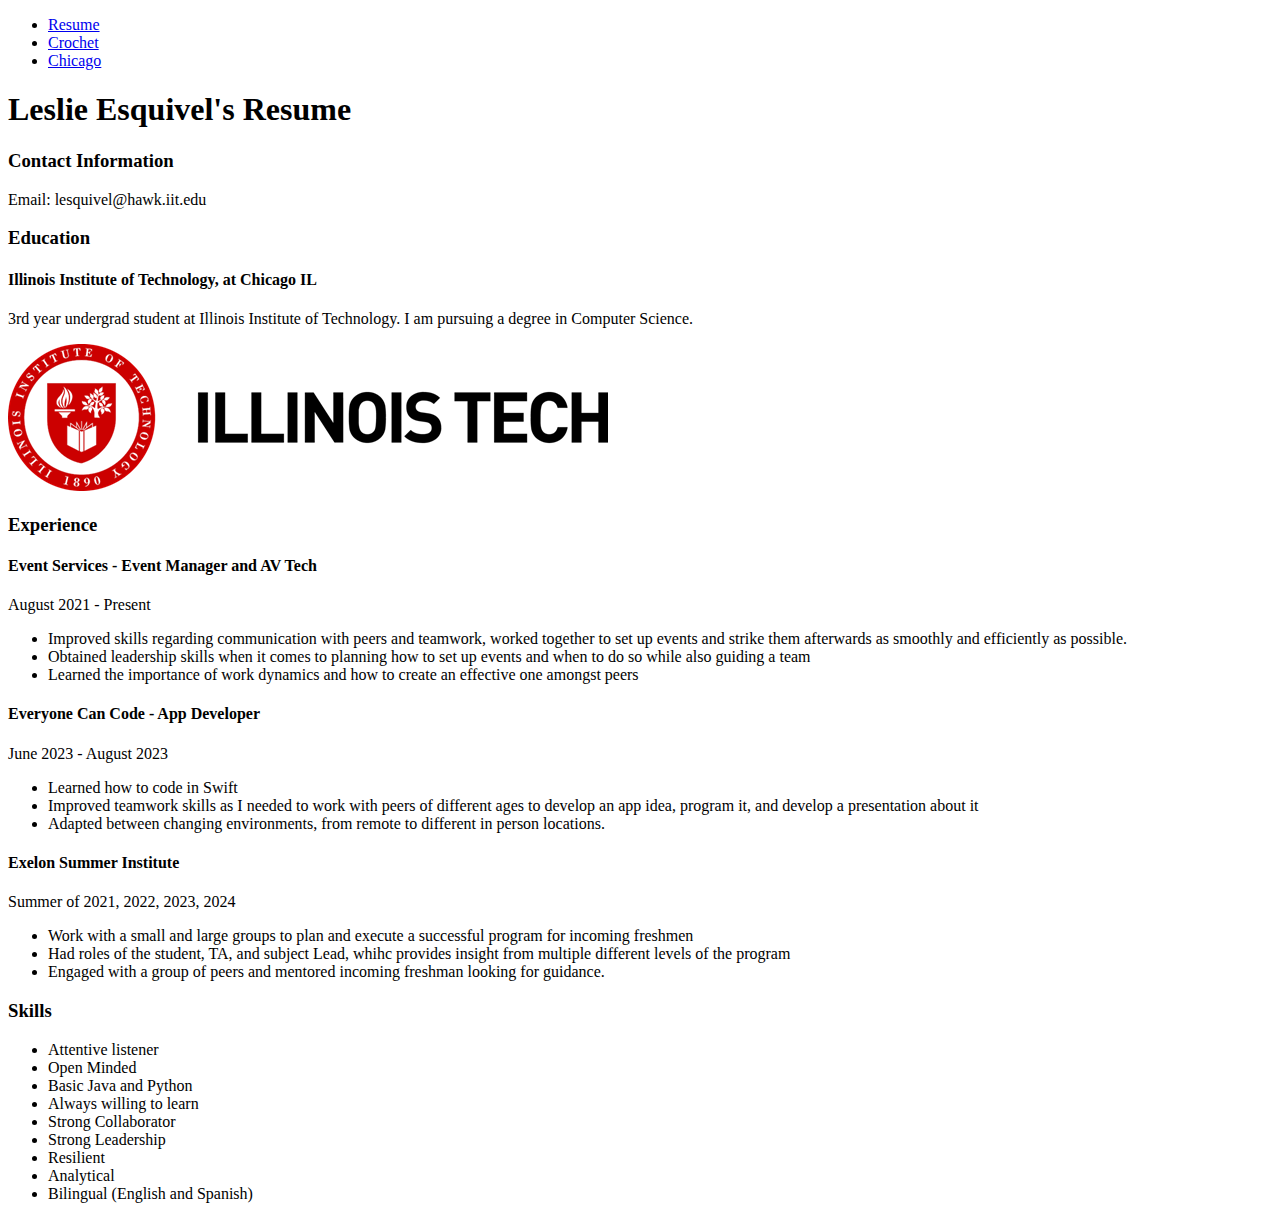
==== index.html @ f5e070a1 "copied over the files from project 1 into this repo." ====
<!Doctype html>
<html lang=en>

<head>
  <meta charset="utf-8">
  <title>Leslie's Resume</title>
</head>

<body>
  <header>
    <nav>
      <ul>
        <li><a href="index.html">Resume</a></li>
        <li><a href="crochet.html">Crochet</a></li>
        <li><a href="chicago.html">Chicago</a></li>
      </ul>
    </nav>
  </header>
  <h1>Leslie Esquivel's Resume</h1>
  <div>
    <section id=contact>
      <h3>Contact Information</h3>
      <p>Email: lesquivel@hawk.iit.edu</p>
    </section>
  </div>
  <div>
    <section id=education>
      <h3>Education</h3>
      <h4>Illinois Institute of Technology, at Chicago IL</h4>
      <p>3rd year undergrad student at Illinois Institute of Technology. I am pursuing a degree in Computer Science.</p> 
      <img src="media/illinoistechlogo.png" alt="Illinois Institute of Technology written in bold black text with the red logo">
    </section>
  </div>
  <div>
    <section id=experience>
      <h3>Experience</h3>
      <h4>Event Services - Event Manager and AV Tech</h4>
      <p>August 2021 - Present</p>
      <ul>
        <li>Improved skills regarding communication with peers and teamwork, worked together to set up events and strike them afterwards as smoothly and efficiently as possible.</li>
        <li>Obtained leadership skills when it comes to planning how to set up events and when to do so while also guiding a team</li>
        <li>Learned the importance of work dynamics and how to create an effective one amongst peers</li>
      </ul>
      <h4>Everyone Can Code - App Developer</h4>
      <p>June 2023 - August 2023</p>
      <ul>
        <li>Learned how to code in Swift</li>
        <li>Improved teamwork skills as I needed to work with peers of different ages to develop an app idea, program it, and develop a presentation about it</li>
        <li>Adapted between changing environments, from remote to different in person locations.</li>
      </ul>
      <h4>Exelon Summer Institute</h4>
      <p>Summer of 2021, 2022, 2023, 2024</p>
      <ul>
        <li>Work with a small and large groups to plan and execute a successful program for incoming freshmen</li>
        <li>Had roles of the student, TA, and subject Lead, whihc provides insight from multiple different levels of the program</li>
        <li>Engaged with a group of peers and mentored incoming freshman looking for guidance.</li>
      </ul>
    </section>
  </div>
  <div>
    <section id=skills>
      <h3>Skills</h3>
      <ul>
        <li>Attentive listener</li>
        <li>Open Minded</li>
        <li>Basic Java and Python</li>
        <li>Always willing to learn</li>
        <li>Strong Collaborator</li>
        <li>Strong Leadership</li>
        <li>Resilient</li>
        <li>Analytical</li>
        <li>Bilingual (English and Spanish)</li>
      </ul> 
    </section>
  </div>  
</body>
</html>
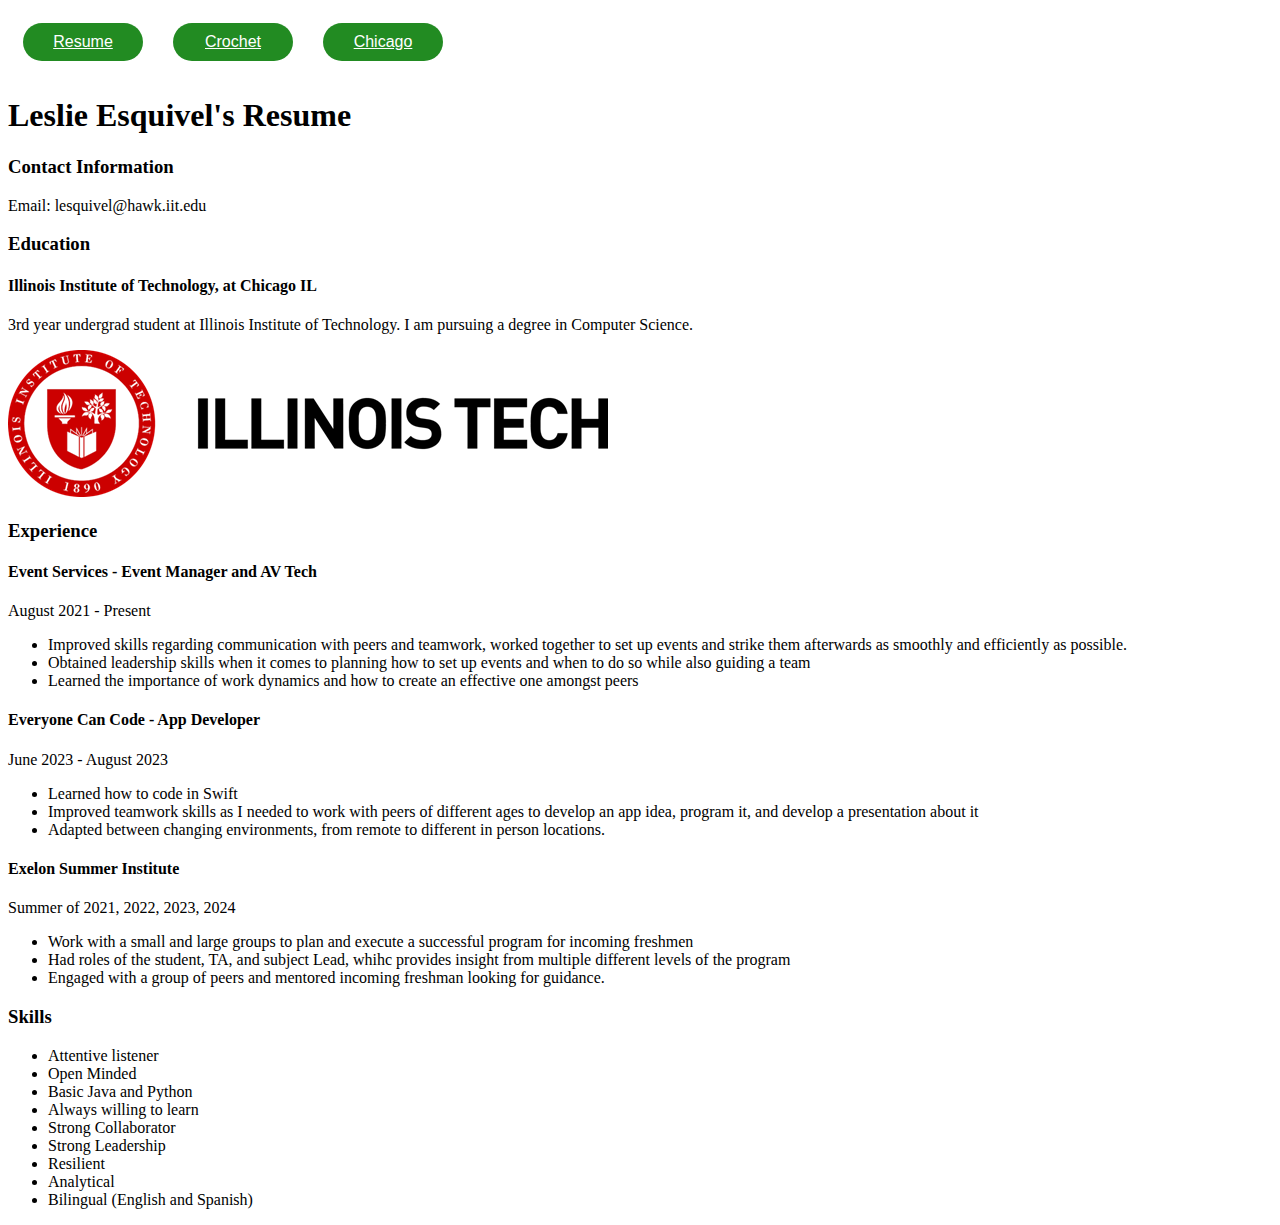
==== commit 4c2b4ce7: "adding to nav css" ====
--- a/index.html
+++ b/index.html
@@ -4,11 +4,12 @@
 <head>
   <meta charset="utf-8">
   <title>Leslie's Resume</title>
+  <link rel="stylesheet" href="css/style.css">
 </head>
 
 <body>
   <header>
-    <nav>
+    <nav id=navigation>
       <ul>
         <li><a href="index.html">Resume</a></li>
         <li><a href="crochet.html">Crochet</a></li>
--- a/css/style.css
+++ b/css/style.css
@@ -0,0 +1,29 @@
+#navigation ul{
+  list-style-type: none;
+  padding: 0;
+  margin: 0;
+  overflow: hidden;
+}
+
+#navigation ul li {
+  float: left;
+  margin: 15px;
+}
+
+#navigation ul li a {
+  display: block;
+  background-color: forestgreen;
+  color: white;
+  font-family: "Arial",sans-serif;
+  text-align: center;
+  width: 100px;
+  padding: 10px 10px 10px 10px;
+  border-radius: 25px;
+}
+
+#navigation ul li a:hover{
+  background-color: gray;
+  color:black;
+  font-weight: bold;
+  border-radius: 0px;
+}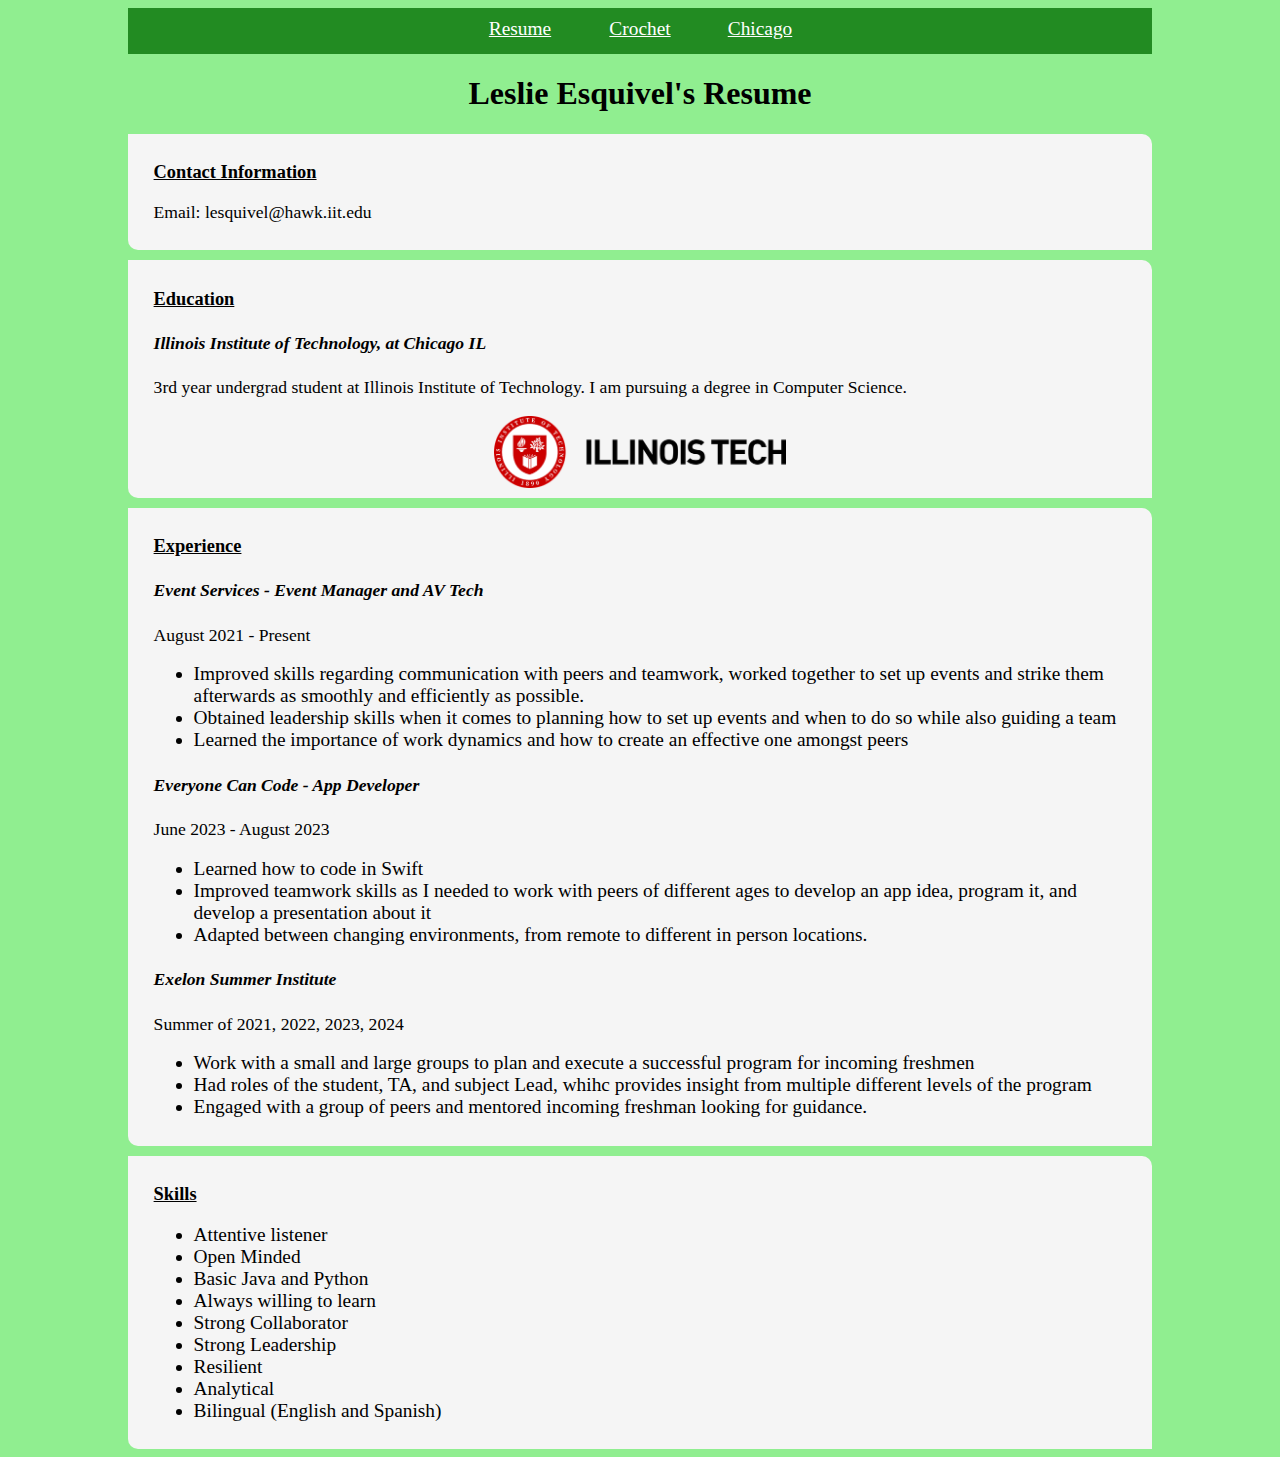
==== commit 6be6757d: "centered and shrunk image on page 1" ====
--- a/index.html
+++ b/index.html
@@ -29,7 +29,7 @@
       <h3>Education</h3>
       <h4>Illinois Institute of Technology, at Chicago IL</h4>
       <p>3rd year undergrad student at Illinois Institute of Technology. I am pursuing a degree in Computer Science.</p> 
-      <img src="media/illinoistechlogo.png" alt="Illinois Institute of Technology written in bold black text with the red logo">
+      <img id="iitLogo" src="media/illinoistechlogo.png" alt="Illinois Institute of Technology written in bold black text with the red logo">
     </section>
   </div>
   <div>
--- a/css/style.css
+++ b/css/style.css
@@ -1,4 +1,10 @@
+nav {
+  text-align: center;
+  background-color: forestgreen;
+}
+
 #navigation ul{
+  display: inline-block;
   list-style-type: none;
   padding: 0;
   margin: 0;
@@ -6,24 +12,119 @@
 }
 
 #navigation ul li {
+  display: inline-block;
   float: left;
-  margin: 15px;
+  margin: 0px;
 }
 
 #navigation ul li a {
-  display: block;
-  background-color: forestgreen;
+  display: inline-block;
   color: white;
-  font-family: "Arial",sans-serif;
+  font-family: "Georgia",serif;
   text-align: center;
   width: 100px;
   padding: 10px 10px 10px 10px;
-  border-radius: 25px;
 }
 
 #navigation ul li a:hover{
   background-color: gray;
   color:black;
   font-weight: bold;
-  border-radius: 0px;
+  border-radius: 25px;
+}
+
+h1{
+   font-family: "Georgia",serif;
+   text-align: center;
+}
+
+h3{
+  font-family: "Georgia",serif;
+  font-size: 115%;
+  text-decoration: underline;
+}
+
+h4{
+  font-family: "Georgia",serif;
+  font-size: 110%;
+  font-style: italic;
+}
+
+ul,li,p{
+  font-family: "Georgia",serif;
+  font-size: 110%;
+}
+
+body{
+  background-color: lightgreen;
+  margin-left: 10%;
+  margin-right: 10%;
+}
+
+#contact{
+  background-color: whitesmoke;
+  padding: 10px 2.5% 10px 2.5%;
+  border-radius: 0px 10px;
+  margin-top: 10px;
+}
+
+#iitLogo{
+  display: block;
+  margin-left: auto;
+  margin-right: auto;
+  width: 30%;
+}
+
+#education{
+  background-color: whitesmoke;
+  padding: 10px 2.5% 10px 2.5%;
+  border-radius: 0px 10px;
+  margin-top: 10px;
+}
+
+#experience{
+  background-color: whitesmoke;
+  padding: 10px 2.5% 10px 2.5%;
+  border-radius: 0px 10px;
+  margin-top: 10px;
+}
+
+#skills{
+  background-color: whitesmoke;
+  padding: 10px 2.5% 10px 2.5%;
+  border-radius: 0px 10px;
+  margin-top: 10px;
+}
+
+#history{
+  background-color: whitesmoke;
+  padding: 10px 2.5% 10px 2.5%;
+  border-radius: 0px 10px;
+  margin-top: 10px;
+  font-family: "Georgia",serif;
+  font-size: 110%;
+}
+
+#hobby{
+  background-color: whitesmoke;
+  padding: 10px 2.5% 10px 2.5%;
+  border-radius: 0px 10px;
+  margin-top: 10px;
+  font-family: "Georgia",serif;
+  font-size: 110%;
+}
+
+#projects{
+  background-color: whitesmoke;
+  padding: 10px 2.5% 10px 2.5%;
+  border-radius: 0px 10px;
+  margin-top: 10px;
+  font-family: "Georgia",serif;
+  font-size: 110%;
+}
+
+#video{
+  width: 560px;
+  height: 315px;
+  margin-left: 10%;
 }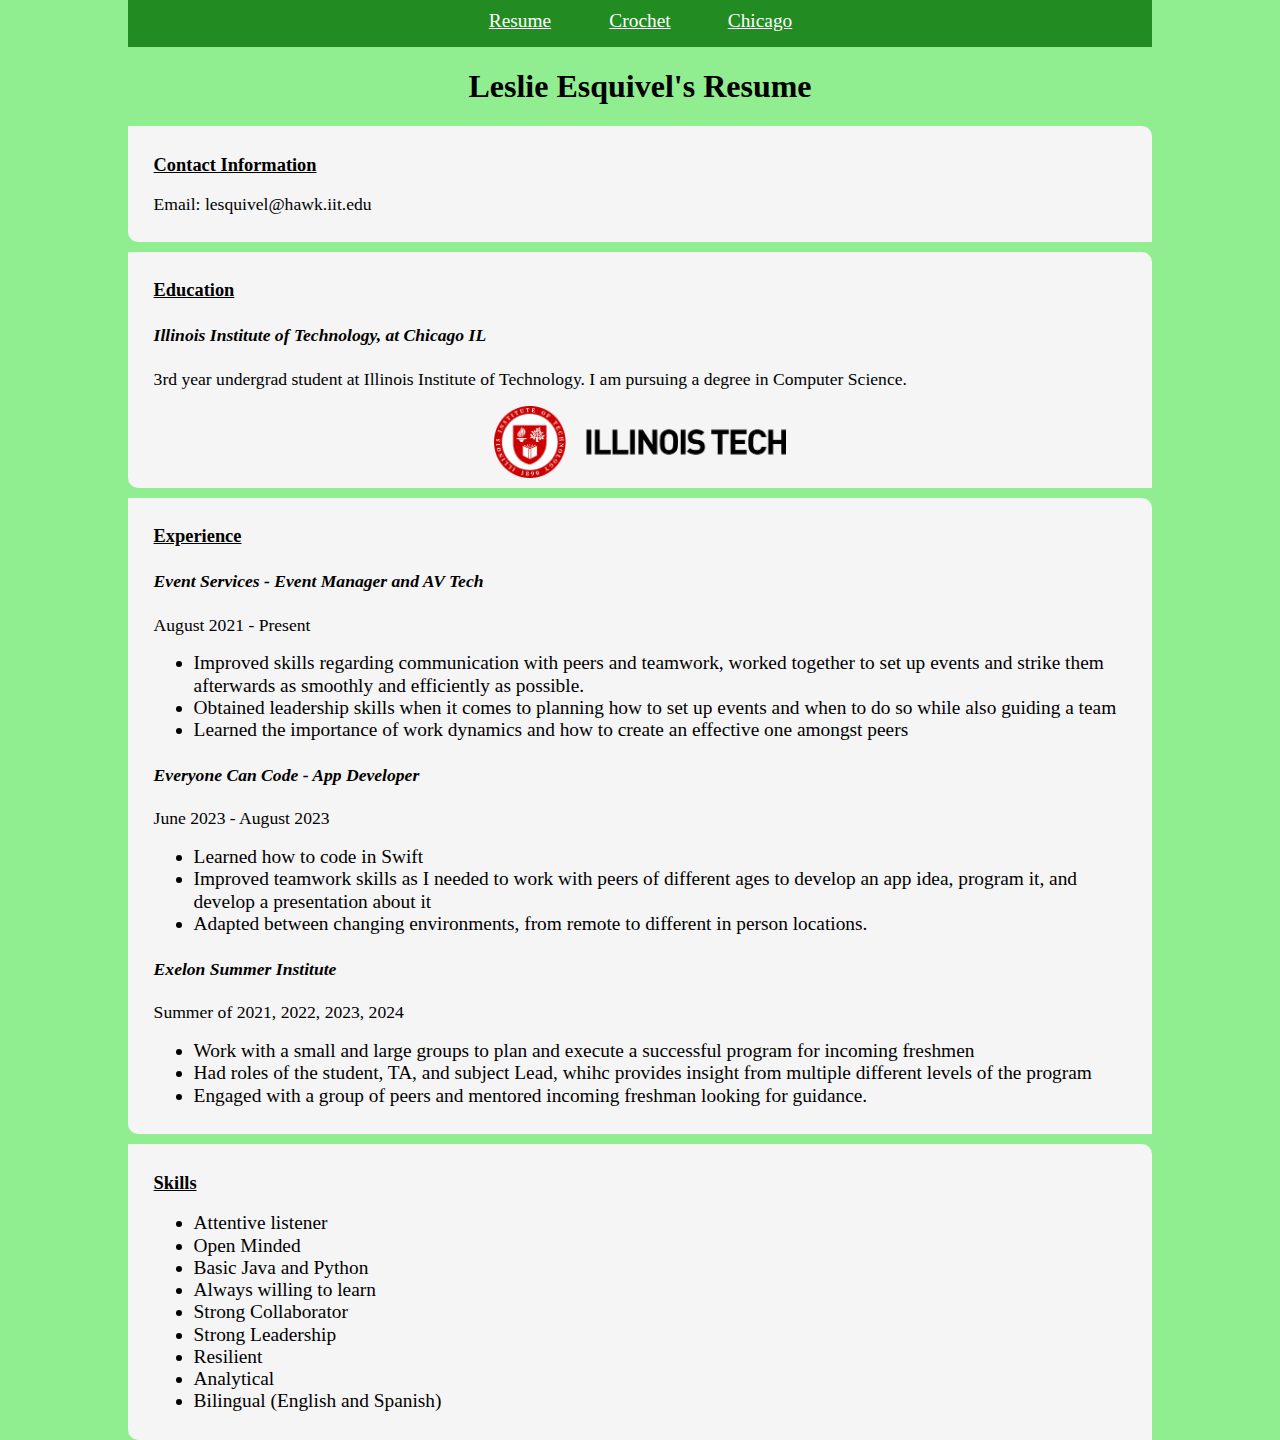
==== commit a1a15155: "added reset css" ====
--- a/index.html
+++ b/index.html
@@ -4,6 +4,7 @@
 <head>
   <meta charset="utf-8">
   <title>Leslie's Resume</title>
+  <link rel="stylesheet" href="css/normalize.css">
   <link rel="stylesheet" href="css/style.css">
 </head>
 
--- a/css/style.css
+++ b/css/style.css
@@ -126,5 +126,59 @@
 #video{
   width: 560px;
   height: 315px;
-  margin-left: 10%;
-}+  display: block;
+  margin-left: auto;
+  margin-right: auto;
+}
+
+#bunny{
+  display: block;
+  margin-left: auto;
+  margin-right: auto;
+  width: 25%;
+}
+
+#chicago-history{
+  background-color: whitesmoke;
+  padding: 10px 2.5% 10px 2.5%;
+  border-radius: 0px 10px;
+  margin-top: 10px;
+  font-family: "Georgia",serif;
+  font-size: 110%;
+}
+
+#chicago-history h3{
+  text-align: center;
+}
+
+#favorite{
+  background-color: whitesmoke;
+  padding: 10px 2.5% 10px 2.5%;
+  border-radius: 0px 10px;
+  margin-top: 10px;
+  font-family: "Georgia",serif;
+  font-size: 110%;
+}
+
+#favorite h3{
+  text-align: center;
+}
+
+#photography{
+  background-color: whitesmoke;
+  padding: 10px 2.5% 10px 2.5%;
+  border-radius: 0px 10px;
+  margin-top: 10px;
+  font-family: "Georgia",serif;
+  font-size: 110%;
+}
+
+#photography h3{
+  text-align: center;
+}
+
+#skyline{
+  display: block;
+  margin-left: auto;
+  margin-right: auto;
+  width: 20%;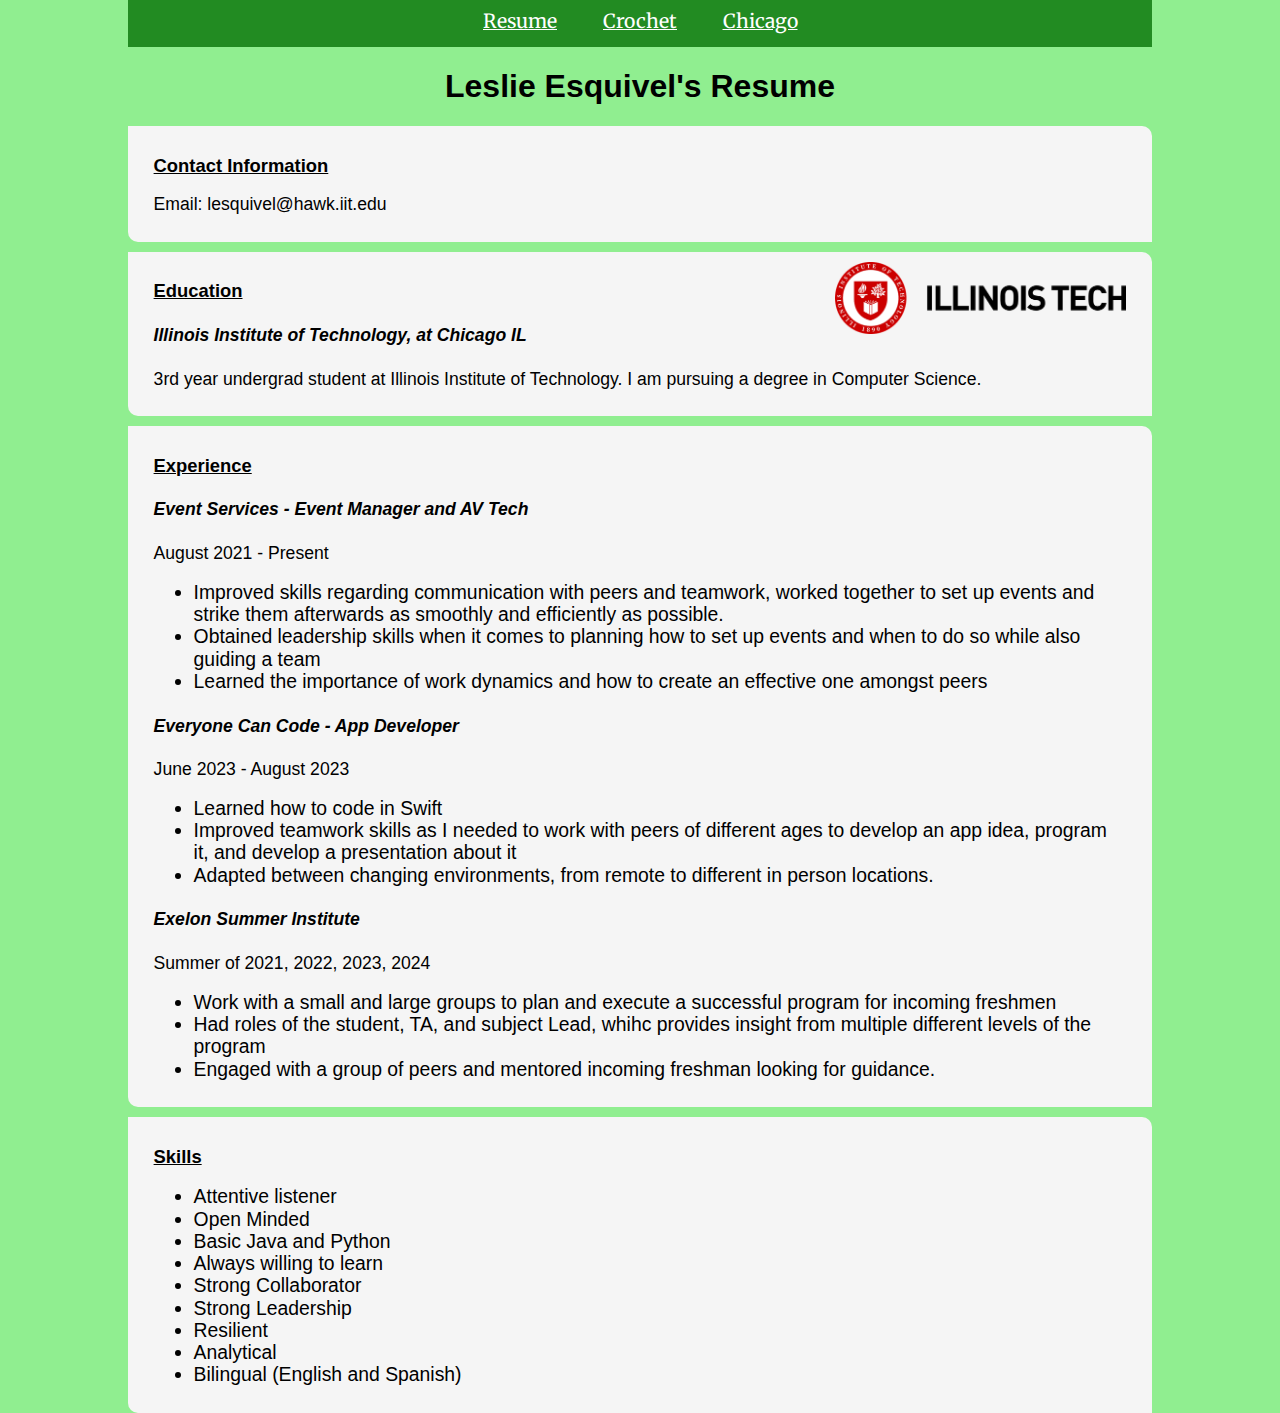
==== commit 330c5ec7: "added 3 more floats, total of 4" ====
--- a/index.html
+++ b/index.html
@@ -27,10 +27,10 @@
   </div>
   <div>
     <section id=education>
+      <img id="iitLogo" src="media/illinoistechlogo.png" alt="Illinois Institute of Technology written in bold black text with the red logo">
       <h3>Education</h3>
       <h4>Illinois Institute of Technology, at Chicago IL</h4>
       <p>3rd year undergrad student at Illinois Institute of Technology. I am pursuing a degree in Computer Science.</p> 
-      <img id="iitLogo" src="media/illinoistechlogo.png" alt="Illinois Institute of Technology written in bold black text with the red logo">
     </section>
   </div>
   <div>
--- a/css/style.css
+++ b/css/style.css
@@ -1,3 +1,5 @@
+@import url('https://fonts.googleapis.com/css2?family=Merriweather:ital,wght@0,300;0,400;0,700;0,900;1,300;1,400;1,700;1,900&display=swap');
+
 nav {
   text-align: center;
   background-color: forestgreen;
@@ -20,7 +22,7 @@
 #navigation ul li a {
   display: inline-block;
   color: white;
-  font-family: "Georgia",serif;
+  font-family: "Merriweather", "Arial", serif;
   text-align: center;
   width: 100px;
   padding: 10px 10px 10px 10px;
@@ -34,24 +36,24 @@
 }
 
 h1{
-   font-family: "Georgia",serif;
+   font-family: "Georgia", "Arial", serif;
    text-align: center;
 }
 
 h3{
-  font-family: "Georgia",serif;
+  font-family: "Georgia", "Arial", serif;
   font-size: 115%;
   text-decoration: underline;
 }
 
 h4{
-  font-family: "Georgia",serif;
+  font-family: "Georgia", "Arial", serif;
   font-size: 110%;
   font-style: italic;
 }
 
 ul,li,p{
-  font-family: "Georgia",serif;
+  font-family: "Georgia", "Arial",serif;
   font-size: 110%;
 }
 
@@ -73,6 +75,7 @@
   margin-left: auto;
   margin-right: auto;
   width: 30%;
+  float: right;
 }
 
 #education{
@@ -101,7 +104,7 @@
   padding: 10px 2.5% 10px 2.5%;
   border-radius: 0px 10px;
   margin-top: 10px;
-  font-family: "Georgia",serif;
+  font-family: "Georgia", "Arial",serif;
   font-size: 110%;
 }
 
@@ -110,7 +113,7 @@
   padding: 10px 2.5% 10px 2.5%;
   border-radius: 0px 10px;
   margin-top: 10px;
-  font-family: "Georgia",serif;
+  font-family: "Georgia", "Arial",serif;
   font-size: 110%;
 }
 
@@ -119,7 +122,7 @@
   padding: 10px 2.5% 10px 2.5%;
   border-radius: 0px 10px;
   margin-top: 10px;
-  font-family: "Georgia",serif;
+  font-family: "Georgia", "Arial",serif;
   font-size: 110%;
 }
 
@@ -136,6 +139,15 @@
   margin-left: auto;
   margin-right: auto;
   width: 25%;
+  float: left;
+  padding-right: 2em;
+  max-height: 200px;
+  max-width: 180px;
+}
+
+#description{
+  clear: both;
+  padding-top: 1em;
 }
 
 #chicago-history{
@@ -143,7 +155,7 @@
   padding: 10px 2.5% 10px 2.5%;
   border-radius: 0px 10px;
   margin-top: 10px;
-  font-family: "Georgia",serif;
+  font-family: "Georgia", "Arial",serif;
   font-size: 110%;
 }
 
@@ -156,7 +168,7 @@
   padding: 10px 2.5% 10px 2.5%;
   border-radius: 0px 10px;
   margin-top: 10px;
-  font-family: "Georgia",serif;
+  font-family: "Georgia", "Arial",serif;
   font-size: 110%;
 }
 
@@ -169,7 +181,7 @@
   padding: 10px 2.5% 10px 2.5%;
   border-radius: 0px 10px;
   margin-top: 10px;
-  font-family: "Georgia",serif;
+  font-family: "Georgia", "Arial",serif;
   font-size: 110%;
 }
 
@@ -181,4 +193,6 @@
   display: block;
   margin-left: auto;
   margin-right: auto;
-  width: 20%;+  width: 20%;
+  float:right;
+}